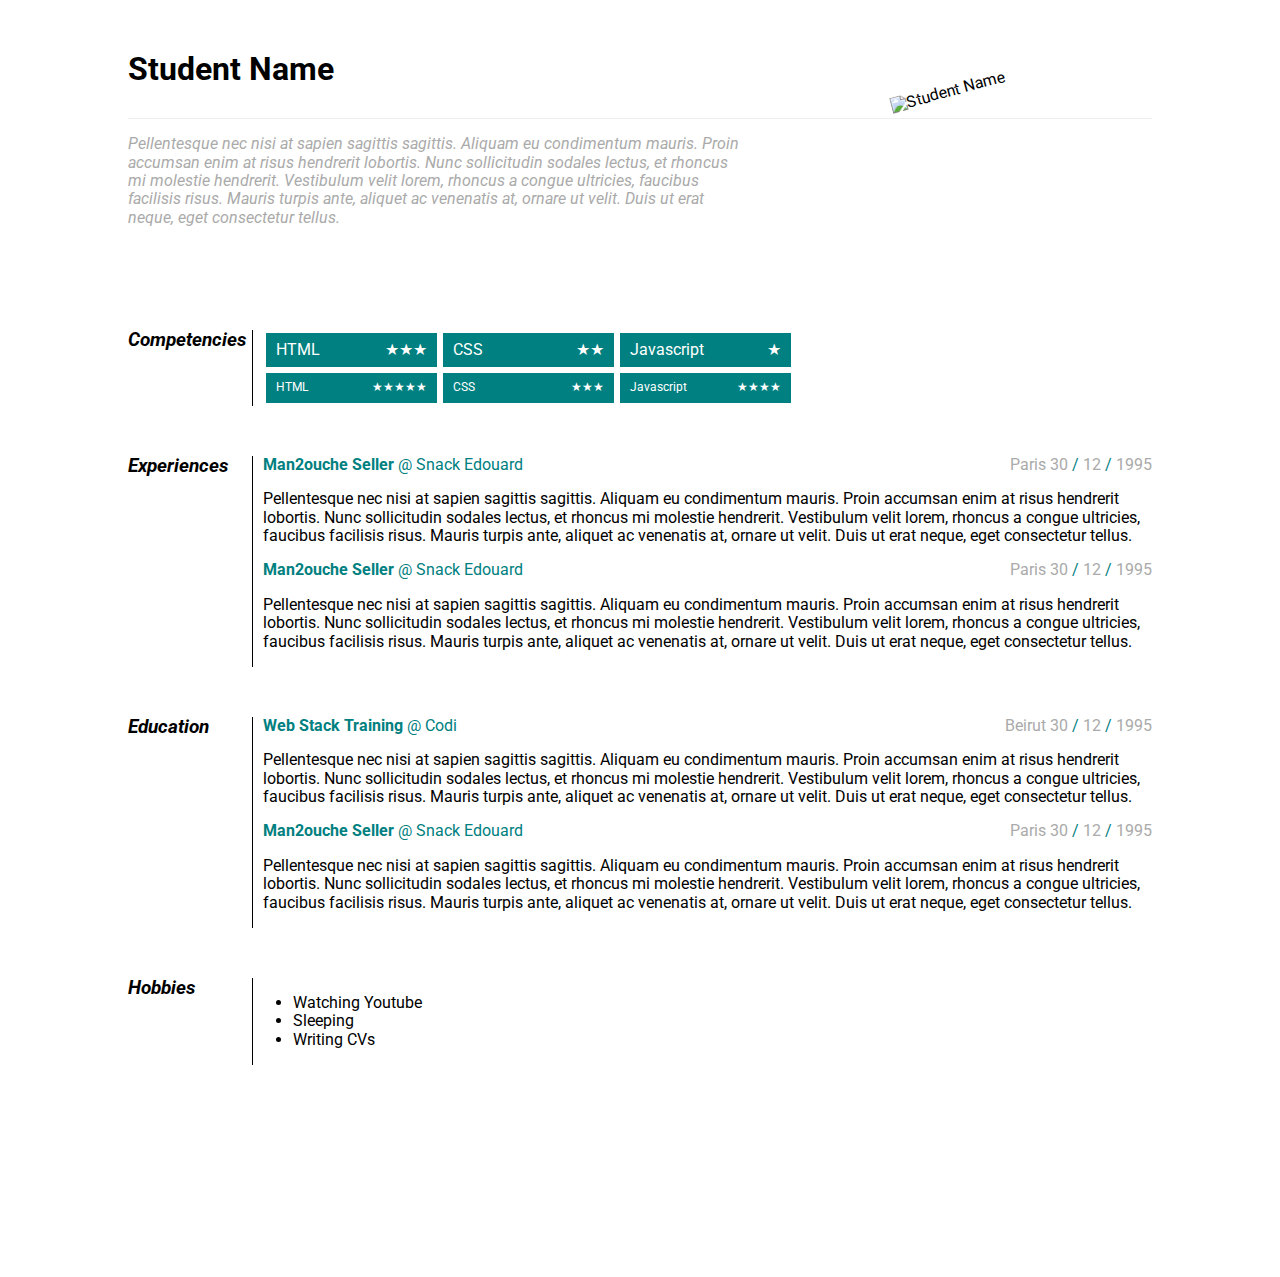
==== public/style2/index.html @ ee9941e8 "completed style-2-web" ====
<!DOCTYPE html>
<html lang="en">
  <head>
    <!-- Meta tags -->
    <meta http-equiv="content-type" content="text/html; charset=UTF-8" />
    <meta charset="utf-8" />
    <meta http-equiv="X-UA-Compatible" content="IE=edge,chrome=1" />
    <meta name="viewport" content="width=device-width, initial-scale=1.0" />
    <!-- /Meta tags -->

    <title>JStudent | CV</title>

    <!-- Stylesheets -->
    <link rel="stylesheet" href="normalize.css" />
    <link rel="stylesheet" href="style.css">
    <!-- /Stylesheets -->
  </head>
  <body>
    <div id="#wrapper">
      <header>
        <div>
          <hgroup>
            <h1>Student Name</h1>
            <h2>Codes and Sleeps</h2>
          </hgroup>
          <figure>
            <img src="../images/110x110.png" alt="Student Name" />
          </figure>
        </div>
      </header>
      <div class="content">
        <section id="about">
          <h3>About</h3>
          <p>
            Pellentesque nec nisi at sapien sagittis sagittis. Aliquam eu
            condimentum mauris. Proin accumsan enim at risus hendrerit lobortis.
            Nunc sollicitudin sodales lectus, et rhoncus mi molestie hendrerit.
            Vestibulum velit lorem, rhoncus a congue ultricies, faucibus
            facilisis risus. Mauris turpis ante, aliquet ac venenatis at, ornare
            ut velit. Duis ut erat neque, eget consectetur tellus.
          </p>
        </section>
        <section id="competencies">
          <h3>Competencies</h3>
          <div class="skills skills-primary">
            <div class="skill" data-skill="5">
              <span>HTML</span>
            </div>
            <div class="skill" data-skill="3">
              <span>CSS</span>
            </div>
            <div class="skill" data-skill="1">
              <span>Javascript</span>
            </div>
          </div>
          <div class="skills skills-secondary">
            <div class="skill" data-skill="9">
              <span>HTML</span>
            </div>
            <div class="skill" data-skill="5">
              <span>CSS</span>
            </div>
            <div class="skill" data-skill="7">
              <span>Javascript</span>
            </div>
          </div>
        </section>
        <section id="experiences">
          <h3>Experiences</h3>
          <div class="experience">
            <h4>
              <span class="experience-type">Man2ouche Seller</span>
              <span class="experience-institution">Snack Edouard</span>
            </h4>
            <div class="experience-details">
              <span class="experience-location">
                Paris
              </span>
              <span class="experience-date">
                <span class="day">30</span>
                <span class="experience-date-separator">/</span>
                <span class="month">12</span>
                <span class="experience-date-separator">/</span>
                <span class="year">1995</span>
              </span>
            </div>
            <p class="experience-description">
              Pellentesque nec nisi at sapien sagittis sagittis. Aliquam eu
              condimentum mauris. Proin accumsan enim at risus hendrerit
              lobortis. Nunc sollicitudin sodales lectus, et rhoncus mi molestie
              hendrerit. Vestibulum velit lorem, rhoncus a congue ultricies,
              faucibus facilisis risus. Mauris turpis ante, aliquet ac venenatis
              at, ornare ut velit. Duis ut erat neque, eget consectetur tellus.
            </p>
          </div>
          <div class="experience">
            <h4>
              <span class="experience-type">Man2ouche Seller</span>
              <span class="experience-institution">Snack Edouard</span>
            </h4>
            <div class="experience-details">
              <span class="experience-location">
                Paris
              </span>
              <span class="experience-date">
                <span class="day">30</span>
                <span class="experience-date-separator">/</span>
                <span class="month">12</span>
                <span class="experience-date-separator">/</span>
                <span class="year">1995</span>
              </span>
            </div>
            <p class="experience-description">
              Pellentesque nec nisi at sapien sagittis sagittis. Aliquam eu
              condimentum mauris. Proin accumsan enim at risus hendrerit
              lobortis. Nunc sollicitudin sodales lectus, et rhoncus mi molestie
              hendrerit. Vestibulum velit lorem, rhoncus a congue ultricies,
              faucibus facilisis risus. Mauris turpis ante, aliquet ac venenatis
              at, ornare ut velit. Duis ut erat neque, eget consectetur tellus.
            </p>
          </div>
        </section>
        <section id="education">
          <h3>Education</h3>
          <div class="experience">
            <h4>
              <span class="experience-type">Web Stack Training</span>
              <span class="experience-institution">Codi</span>
            </h4>
            <div class="experience-details">
              <span class="experience-location">
                Beirut
              </span>
              <span class="experience-date">
                <span class="day">30</span>
                <span class="experience-date-separator">/</span>
                <span class="month">12</span>
                <span class="experience-date-separator">/</span>
                <span class="year">1995</span>
              </span>
            </div>
            <p class="experience-description">
              Pellentesque nec nisi at sapien sagittis sagittis. Aliquam eu
              condimentum mauris. Proin accumsan enim at risus hendrerit
              lobortis. Nunc sollicitudin sodales lectus, et rhoncus mi molestie
              hendrerit. Vestibulum velit lorem, rhoncus a congue ultricies,
              faucibus facilisis risus. Mauris turpis ante, aliquet ac venenatis
              at, ornare ut velit. Duis ut erat neque, eget consectetur tellus.
            </p>
          </div>
          <div class="experience">
            <h4>
              <span class="experience-type">Man2ouche Seller</span>
              <span class="experience-institution">Snack Edouard</span>
            </h4>
            <div class="experience-details">
              <span class="experience-location">
                Paris
              </span>
              <span class="experience-date">
                <span class="day">30</span>
                <span class="experience-date-separator">/</span>
                <span class="month">12</span>
                <span class="experience-date-separator">/</span>
                <span class="year">1995</span>
              </span>
            </div>
            <p class="experience-description">
              Pellentesque nec nisi at sapien sagittis sagittis. Aliquam eu
              condimentum mauris. Proin accumsan enim at risus hendrerit
              lobortis. Nunc sollicitudin sodales lectus, et rhoncus mi molestie
              hendrerit. Vestibulum velit lorem, rhoncus a congue ultricies,
              faucibus facilisis risus. Mauris turpis ante, aliquet ac venenatis
              at, ornare ut velit. Duis ut erat neque, eget consectetur tellus.
            </p>
          </div>
        </section>
        <section id="hobbies">
          <h3>Hobbies</h3>
          <ul>
            <li>Watching Youtube</li>
            <li>Sleeping</li>
            <li>Writing CVs</li>
          </ul>
        </section>
        <section id="contact">
          <h3>Contact</h3>
          <div class="contacts">
            <dl class="contact contact-email">
              <dt class="contact-type">Email</dt>
              <dd class="contact-value">
                <a href="mailto:student@codi.tech">student@codi.tech</a>
              </dd>
            </dl>
            <dl class="contact contact-skype">
              <dt class="contact-type">Skype</dt>
              <dd class="contact-value">first-last</dd>
            </dl>
            <dl class="contact contact-phone">
              <dt class="contact-type">Phone/Whatsapp</dt>
              <dd class="contact-value">
                <a href="tel:+96170261482">+9613123123</a>
              </dd>
            </dl>
            <dl class="contact contact-github">
              <dt class="contact-type">Github</dt>
              <dd class="contact-value">
                <a href="https://github.com/User/" target="_blank">UserName</a>
              </dd>
            </dl>
            <dl class="contact contact-facebook">
              <dt class="contact-type">Facebook</dt>
              <dd class="contact-value">
                <a href="//www.facebook.com/profileName" target="_blank"
                  >Profile Name</a
                >
              </dd>
            </dl>
          </div>
        </section>
      </div>
    </div>
  </body>
</html>
---- public/style2/style.css ----
@import url('https://fonts.googleapis.com/css2?family=Roboto&display=swap');
body {
    font-family: 'Roboto', sans-serif;
    padding: 30px 10%;
}

/* Header */

hgroup h1 {
    font-weight: bold;
    border-bottom: 1px solid #eee;
    padding: 0 0 30px 0;
    margin-bottom: 0;
}

hgroup h2, #about h3, #contact h3, .contact-skype, .contact-type, .contact-value {
    display: none;
}

header img {
    width: 200px;
    position: absolute;
    top: 8%;
    right: 15%;
    transform: rotate( -15deg);
}

/* Content */

#about p {
    font-style: italic;
    color: #aaa;
    width: 60%;
    margin-top: 5px;
    margin-bottom: 10%;
}

#experiences, #education, #competencies, #hobbies {
    display: grid;
    grid-template-columns: 125px auto;
    grid-template-rows: auto auto;
    margin: 50px 0;
}

#competencies h3, #education h3, #hobbies h3, #experiences h3 {
    grid-row: 1/3;
    font-style: italic;
    font-weight: bold;
    border-right: 1.5px solid #000;
    margin: 0;
}

/* Skills */

.skills-primary, .skills-secondary {
    display: flex;
    margin-left: 10px;
}

.skill {
    padding: 8px 10px;
    margin: 3px;
    background-color: #008080;
    color: #fff;
    width: 17%;
}

.skills-secondary .skill {
    font-size: 12px;
}

.skill[data-skill='1']::after, .skill[data-skill='2']::after {
    content: '★';
    float: right;
}

.skill[data-skill='3']::after, .skill[data-skill='4']::after {
    content: '★★';
    float: right;
}

.skill[data-skill='5']::after, .skill[data-skill='6']::after {
    content: '★★★';
    float: right;
}

.skill[data-skill='7']::after, .skill[data-skill='8']::after {
    content: '★★★★';
    float: right;
}

.skill[data-skill='9']::after, .skill[data-skill='10']::after {
    content: '★★★★★';
    float: right;
}

/* Experience */

.experience {
    display: grid;
    grid-template-columns: 1fr 1fr;
    grid-template-rows: auto auto;
    margin-left: 10px;
}

.experience-details {
    text-align: end;
}

.experience-description {
    grid-column: 1/3;
}

.experience h4 {
    margin-top: 0;
}

.experience h4 {
    color: #008080;
    margin-bottom: 0;
}

.experience-institution {
    font-weight: normal;
}

.experience-institution::before {
    content: '@ ';
}

.experience-details {
    color: #aaa;
    margin-left: 15px;
}

.experience-date-separator {
    color: #008080;
}

/* Contact */

.contacts {
    display: flex;
    justify-content: center;
}

.contact-email {
    background-image: url(../images/email.png);
    background-position: center;
    background-size: cover;
    display: block;
    width: 200px;
    height: 100px;
}

.contact-phone {
    background-image: url(../images/phone.png);
    background-position: center;
    background-size: cover;
    width: 100px;
    height: 100px;
}

.contact-github {
    background-image: url(../images/github.png);
    background-position: center;
    background-size: cover;
    width: 130px;
    height: 100px;
}

.contact-facebook {
    background-image: url(../images/facebook.png);
    background-position: center;
    background-size: cover;
    width: 100px;
    height: 100px;
}
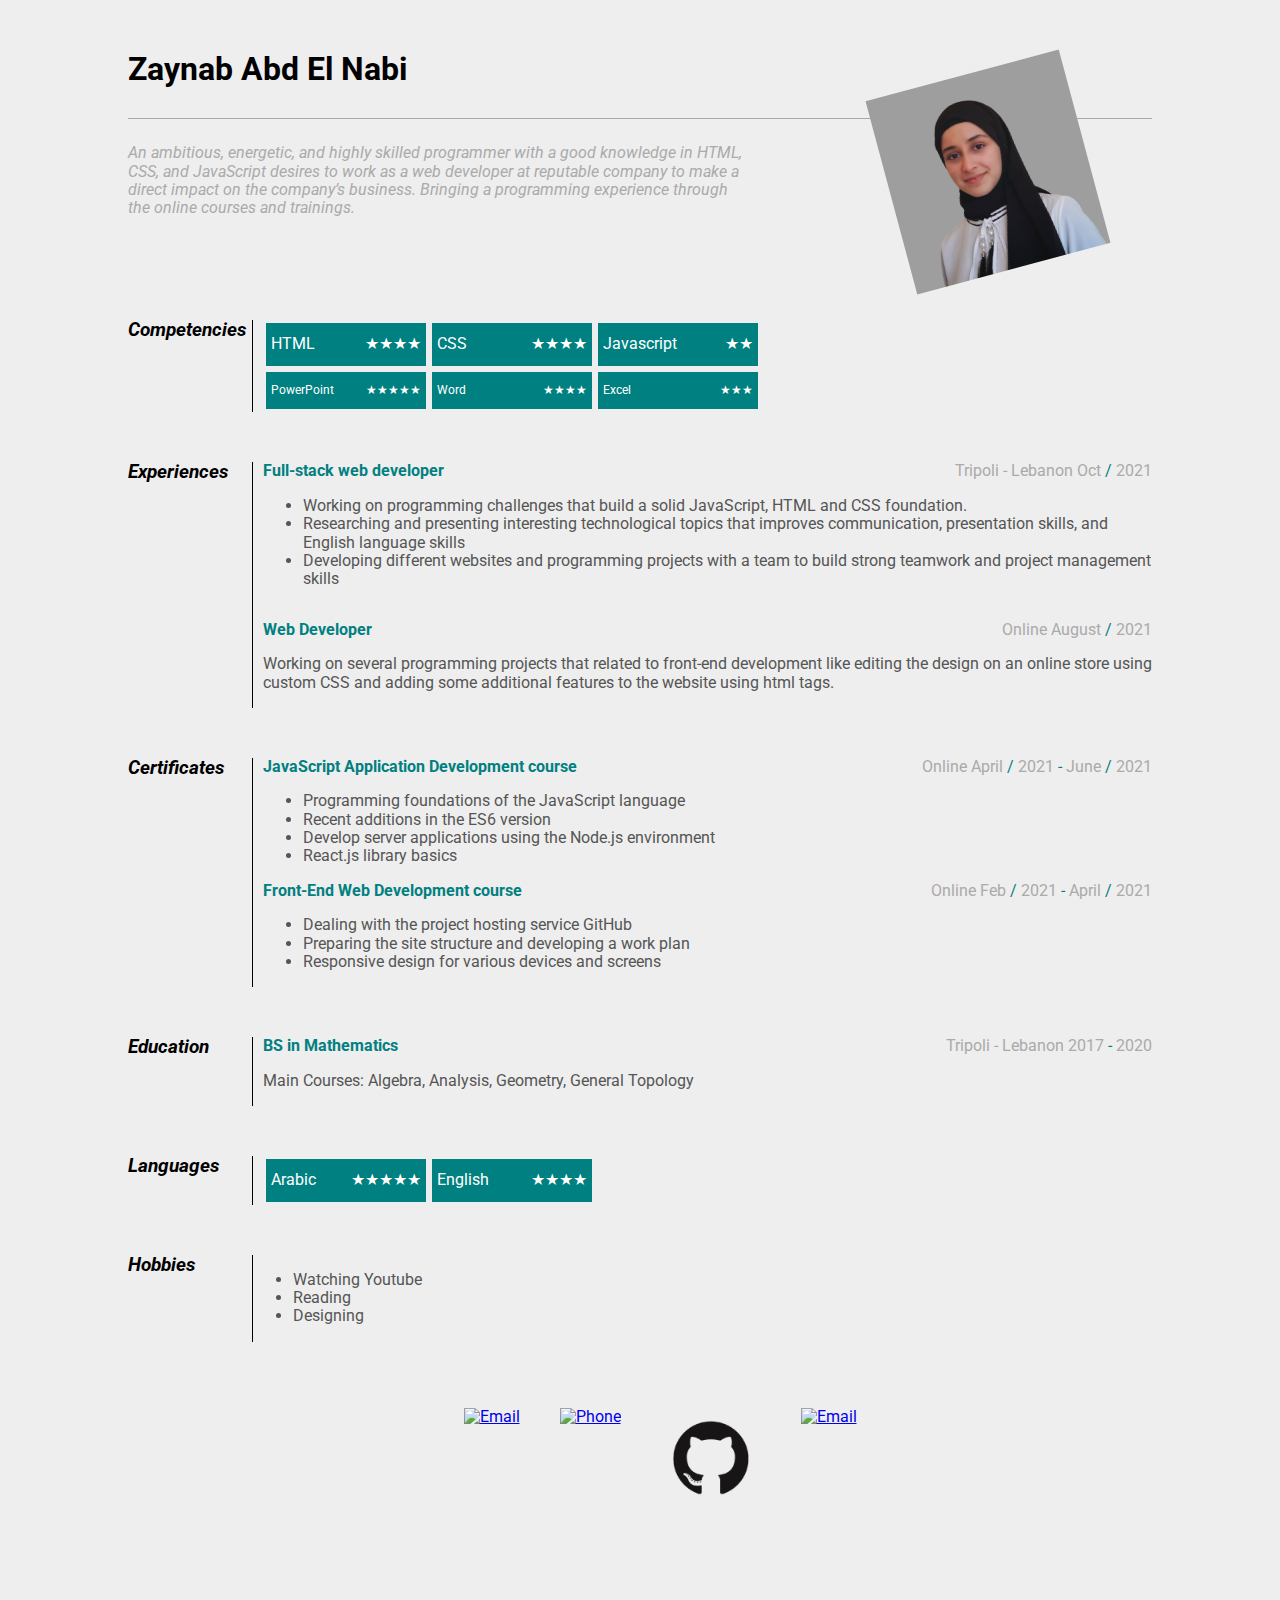
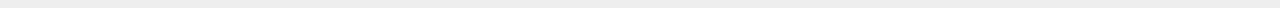
==== commit c1845cf6: "add content to html - style 2" ====
--- a/public/style2/index.html
+++ b/public/style2/index.html
@@ -8,7 +8,7 @@
     <meta name="viewport" content="width=device-width, initial-scale=1.0" />
     <!-- /Meta tags -->
 
-    <title>JStudent | CV</title>
+    <title>Zaynab Abd El Nabi | CV</title>
 
     <!-- Stylesheets -->
     <link rel="stylesheet" href="normalize.css" />
@@ -20,11 +20,11 @@
       <header>
         <div>
           <hgroup>
-            <h1>Student Name</h1>
-            <h2>Codes and Sleeps</h2>
+            <h1>Zaynab Abd El Nabi</h1>
+            <h2>Web Developer</h2>
           </hgroup>
           <figure>
-            <img src="../images/110x110.png" alt="Student Name" />
+            <img src="../images/zaynab.abdelnabi.png" alt="Student Name" width="150" height="150"/>
           </figure>
         </div>
       </header>
@@ -32,36 +32,34 @@
         <section id="about">
           <h3>About</h3>
           <p>
-            Pellentesque nec nisi at sapien sagittis sagittis. Aliquam eu
-            condimentum mauris. Proin accumsan enim at risus hendrerit lobortis.
-            Nunc sollicitudin sodales lectus, et rhoncus mi molestie hendrerit.
-            Vestibulum velit lorem, rhoncus a congue ultricies, faucibus
-            facilisis risus. Mauris turpis ante, aliquet ac venenatis at, ornare
-            ut velit. Duis ut erat neque, eget consectetur tellus.
+            An ambitious, energetic, and highly skilled programmer with a good knowledge in HTML, CSS, and
+            JavaScript desires to work as a web developer at reputable company to make a direct
+            impact on the company’s business. Bringing a programming experience
+            through the online courses and trainings.
           </p>
         </section>
         <section id="competencies">
           <h3>Competencies</h3>
           <div class="skills skills-primary">
-            <div class="skill" data-skill="5">
+            <div class="skill" data-skill="7">
               <span>HTML</span>
             </div>
-            <div class="skill" data-skill="3">
+            <div class="skill" data-skill="8">
               <span>CSS</span>
             </div>
-            <div class="skill" data-skill="1">
+            <div class="skill" data-skill="4">
               <span>Javascript</span>
             </div>
           </div>
           <div class="skills skills-secondary">
             <div class="skill" data-skill="9">
-              <span>HTML</span>
-            </div>
-            <div class="skill" data-skill="5">
-              <span>CSS</span>
+              <span>PowerPoint</span>
             </div>
             <div class="skill" data-skill="7">
-              <span>Javascript</span>
+              <span>Word</span>
+            </div>
+            <div class="skill" data-skill="6">
+              <span>Excel</span>
             </div>
           </div>
         </section>
@@ -69,118 +67,140 @@
           <h3>Experiences</h3>
           <div class="experience">
             <h4>
-              <span class="experience-type">Man2ouche Seller</span>
-              <span class="experience-institution">Snack Edouard</span>
-            </h4>
-            <div class="experience-details">
-              <span class="experience-location">
-                Paris
-              </span>
-              <span class="experience-date">
-                <span class="day">30</span>
-                <span class="experience-date-separator">/</span>
-                <span class="month">12</span>
-                <span class="experience-date-separator">/</span>
-                <span class="year">1995</span>
+              <span class="experience-type">Full-stack web developer</span>
+              <span class="experience-institution">Codi</span>
+            </h4>
+            <div class="experience-details">
+              <span class="experience-location">
+                Tripoli - Lebanon
+              </span>
+              <span class="experience-date">
+                <span class="month">Oct</span>
+                <span class="experience-date-separator">/</span>
+                <span class="year">2021</span>
+              </span>
+            </div>
+            <ul class="experience-description">
+              <li>Working on programming challenges that build a solid JavaScript, HTML and CSS foundation.</li>
+              <li>Researching and presenting interesting technological topics that improves communication, presentation skills, and English language skills</li>
+              <li>Developing different websites and programming projects with a team to build strong teamwork and project management skills</li>
+            <ul>
+            </p>
+          </div>
+          <div class="experience">
+            <h4>
+              <span class="experience-type">Web Developer</span>
+              <span class="experience-institution">Freelancer</span>
+            </h4>
+            <div class="experience-details">
+              <span class="experience-location">
+                Online
+              </span>
+              <span class="experience-date">
+                <span class="month">August</span>
+                <span class="experience-date-separator">/</span>
+                <span class="year">2021</span>
               </span>
             </div>
             <p class="experience-description">
-              Pellentesque nec nisi at sapien sagittis sagittis. Aliquam eu
-              condimentum mauris. Proin accumsan enim at risus hendrerit
-              lobortis. Nunc sollicitudin sodales lectus, et rhoncus mi molestie
-              hendrerit. Vestibulum velit lorem, rhoncus a congue ultricies,
-              faucibus facilisis risus. Mauris turpis ante, aliquet ac venenatis
-              at, ornare ut velit. Duis ut erat neque, eget consectetur tellus.
+              Working on several programming projects that related to front-end development like editing the design on an online store
+              using custom CSS and adding some additional features to the website using html tags.
             </p>
           </div>
-          <div class="experience">
-            <h4>
-              <span class="experience-type">Man2ouche Seller</span>
-              <span class="experience-institution">Snack Edouard</span>
-            </h4>
-            <div class="experience-details">
-              <span class="experience-location">
-                Paris
-              </span>
-              <span class="experience-date">
-                <span class="day">30</span>
-                <span class="experience-date-separator">/</span>
-                <span class="month">12</span>
-                <span class="experience-date-separator">/</span>
-                <span class="year">1995</span>
-              </span>
-            </div>
-            <p class="experience-description">
-              Pellentesque nec nisi at sapien sagittis sagittis. Aliquam eu
-              condimentum mauris. Proin accumsan enim at risus hendrerit
-              lobortis. Nunc sollicitudin sodales lectus, et rhoncus mi molestie
-              hendrerit. Vestibulum velit lorem, rhoncus a congue ultricies,
-              faucibus facilisis risus. Mauris turpis ante, aliquet ac venenatis
-              at, ornare ut velit. Duis ut erat neque, eget consectetur tellus.
-            </p>
+        </section>
+        <section id="certificates">
+          <h3>Certificates</h3>
+          <div class="experience">
+            <h4>
+              <span class="experience-type"> JavaScript Application Development course</span>
+              <span class="experience-institution">Hsoub Academy</span>
+            </h4>
+            <div class="experience-details">
+              <span class="experience-location">
+                Online
+              </span>
+              <span class="experience-date">
+                <span class="month">April</span>
+                <span class="experience-date-separator">/</span>
+                <span class="year">2021</span>
+                <span class="experience-date-separator">-</span>
+                <span class="month">June</span>
+                <span class="experience-date-separator">/</span>
+                <span class="year">2021</span>
+              </span>
+            </div>
+            <ul class="experience-description">
+              <li>Programming foundations of the JavaScript language</li>
+              <li>Recent additions in the ES6 version</li>
+              <li>Develop server applications using the Node.js environment</li>
+              <li>React.js library basics</li>
+            </ul>
+          </div>
+          <div class="experience">
+            <h4>
+              <span class="experience-type">Front-End Web Development course</span>
+              <span class="experience-institution">Hsoub Academy</span>
+            </h4>
+            <div class="experience-details">
+              <span class="experience-location">
+                Online
+              </span>
+              <span class="experience-date">
+                <span class="month">Feb</span>
+                <span class="experience-date-separator">/</span>
+                <span class="year">2021</span>
+                <span class="experience-date-separator">-</span>
+                <span class="month">April</span>
+                <span class="experience-date-separator">/</span>
+                <span class="year">2021</span>
+              </span>
+            </div>
+            <ul class="experience-description">
+              <li>Dealing with the project hosting service GitHub</li>
+              <li>Preparing the site structure and developing a work plan</li>
+              <li>Responsive design for various devices and screens</li>
+            </ul>
           </div>
         </section>
         <section id="education">
           <h3>Education</h3>
           <div class="experience">
             <h4>
-              <span class="experience-type">Web Stack Training</span>
-              <span class="experience-institution">Codi</span>
-            </h4>
-            <div class="experience-details">
-              <span class="experience-location">
-                Beirut
-              </span>
-              <span class="experience-date">
-                <span class="day">30</span>
-                <span class="experience-date-separator">/</span>
-                <span class="month">12</span>
-                <span class="experience-date-separator">/</span>
-                <span class="year">1995</span>
+              <span class="experience-type">BS in Mathematics</span>
+              <span class="experience-institution">Lebanese University</span>
+            </h4>
+            <div class="experience-details">
+              <span class="experience-location">
+                Tripoli - Lebanon
+              </span>
+              <span class="experience-date">
+                <span class="year">2017</span>
+                <span class="experience-date-separator">-</span>
+                <span class="year">2020</span>
               </span>
             </div>
             <p class="experience-description">
-              Pellentesque nec nisi at sapien sagittis sagittis. Aliquam eu
-              condimentum mauris. Proin accumsan enim at risus hendrerit
-              lobortis. Nunc sollicitudin sodales lectus, et rhoncus mi molestie
-              hendrerit. Vestibulum velit lorem, rhoncus a congue ultricies,
-              faucibus facilisis risus. Mauris turpis ante, aliquet ac venenatis
-              at, ornare ut velit. Duis ut erat neque, eget consectetur tellus.
+              Main Courses: Algebra, Analysis, Geometry, General Topology
             </p>
           </div>
-          <div class="experience">
-            <h4>
-              <span class="experience-type">Man2ouche Seller</span>
-              <span class="experience-institution">Snack Edouard</span>
-            </h4>
-            <div class="experience-details">
-              <span class="experience-location">
-                Paris
-              </span>
-              <span class="experience-date">
-                <span class="day">30</span>
-                <span class="experience-date-separator">/</span>
-                <span class="month">12</span>
-                <span class="experience-date-separator">/</span>
-                <span class="year">1995</span>
-              </span>
-            </div>
-            <p class="experience-description">
-              Pellentesque nec nisi at sapien sagittis sagittis. Aliquam eu
-              condimentum mauris. Proin accumsan enim at risus hendrerit
-              lobortis. Nunc sollicitudin sodales lectus, et rhoncus mi molestie
-              hendrerit. Vestibulum velit lorem, rhoncus a congue ultricies,
-              faucibus facilisis risus. Mauris turpis ante, aliquet ac venenatis
-              at, ornare ut velit. Duis ut erat neque, eget consectetur tellus.
-            </p>
+        </section>
+        <section id="languages">
+          <h3>Languages</h3>
+          <div class="skills">
+            <div class="skill" data-skill="10">
+              <span>Arabic</span>
+            </div>
+            <div class="skill" data-skill="8">
+              <span>English</span>
+            </div>
           </div>
         </section>
         <section id="hobbies">
           <h3>Hobbies</h3>
           <ul>
             <li>Watching Youtube</li>
-            <li>Sleeping</li>
-            <li>Writing CVs</li>
+            <li>Reading</li>
+            <li>Designing</li>
           </ul>
         </section>
         <section id="contact">
@@ -189,30 +209,30 @@
             <dl class="contact contact-email">
               <dt class="contact-type">Email</dt>
               <dd class="contact-value">
-                <a href="mailto:student@codi.tech">student@codi.tech</a>
+                <a href="mailto:zaynab.abdelnabi@gmail.com"><img src="../images/email.png" alt="Email" width="100" height="100"></a>
               </dd>
             </dl>
             <dl class="contact contact-skype">
               <dt class="contact-type">Skype</dt>
-              <dd class="contact-value">first-last</dd>
+              <dd class="contact-value">Zaynab-AbdElNabi</dd>
             </dl>
             <dl class="contact contact-phone">
               <dt class="contact-type">Phone/Whatsapp</dt>
               <dd class="contact-value">
-                <a href="tel:+96170261482">+9613123123</a>
+                <a href="tel:+96181286345"><img src="../images/phone.png" alt="Phone" width="100" height="100"></a>
               </dd>
             </dl>
             <dl class="contact contact-github">
               <dt class="contact-type">Github</dt>
               <dd class="contact-value">
-                <a href="https://github.com/User/" target="_blank">UserName</a>
+                <a href="https://github.com/zaynab-abdelnabi" target="_blank"><img src="../images/github-new.png" alt="GitHub" width="100" height="100"></a>
               </dd>
             </dl>
             <dl class="contact contact-facebook">
               <dt class="contact-type">Facebook</dt>
               <dd class="contact-value">
-                <a href="//www.facebook.com/profileName" target="_blank"
-                  >Profile Name</a
+                <a href="https://www.facebook.com/zaynab.abdelnabi/" target="_blank"
+                  ><img src="../images/facebook.png" alt="Email" width="100" height="100"></a
                 >
               </dd>
             </dl>
--- a/public/style2/style.css
+++ b/public/style2/style.css
@@ -2,23 +2,25 @@
 body {
     font-family: 'Roboto', sans-serif;
     padding: 30px 10%;
+    background-color: #eee;
 }
 
 /* Header */
 
 hgroup h1 {
     font-weight: bold;
-    border-bottom: 1px solid #eee;
+    border-bottom: 1px solid #aaa;
     padding: 0 0 30px 0;
     margin-bottom: 0;
 }
 
-hgroup h2, #about h3, #contact h3, .contact-skype, .contact-type, .contact-value {
+hgroup h2, #about h3, #contact h3, .contact-skype, .contact-type, .experience-institution {
     display: none;
 }
 
 header img {
     width: 200px;
+    height: 200px;
     position: absolute;
     top: 8%;
     right: 15%;
@@ -27,22 +29,30 @@
 
 /* Content */
 
+#about {
+    margin-top: 25px !important;
+}
+
+#about, #contact {
+    display: block;
+}
+
 #about p {
     font-style: italic;
     color: #aaa;
     width: 60%;
-    margin-top: 5px;
+    margin-top: 15px;
     margin-bottom: 10%;
 }
 
-#experiences, #education, #competencies, #hobbies {
+section {
     display: grid;
     grid-template-columns: 125px auto;
     grid-template-rows: auto auto;
     margin: 50px 0;
 }
 
-#competencies h3, #education h3, #hobbies h3, #experiences h3 {
+section h3 {
     grid-row: 1/3;
     font-style: italic;
     font-weight: bold;
@@ -50,19 +60,23 @@
     margin: 0;
 }
 
+section ul {
+    color: #555;
+}
+
 /* Skills */
 
-.skills-primary, .skills-secondary {
+.skills {
     display: flex;
     margin-left: 10px;
 }
 
 .skill {
-    padding: 8px 10px;
+    padding: 12px 5px;
     margin: 3px;
     background-color: #008080;
     color: #fff;
-    width: 17%;
+    width: 150px;
 }
 
 .skills-secondary .skill {
@@ -109,6 +123,7 @@
 
 .experience-description {
     grid-column: 1/3;
+    color: #555;
 }
 
 .experience h4 {
@@ -124,10 +139,6 @@
     font-weight: normal;
 }
 
-.experience-institution::before {
-    content: '@ ';
-}
-
 .experience-details {
     color: #aaa;
     margin-left: 15px;
@@ -142,37 +153,81 @@
 .contacts {
     display: flex;
     justify-content: center;
-}
-
-.contact-email {
+    flex-wrap: wrap;
+}
+
+/* .contact-email {
     background-image: url(../images/email.png);
     background-position: center;
     background-size: cover;
-    display: block;
-    width: 200px;
-    height: 100px;
-}
-
-.contact-phone {
+    width: 130px;
+    height: 100px;
+} */
+
+/* .contact-phone {
     background-image: url(../images/phone.png);
     background-position: center;
     background-size: cover;
     width: 100px;
     height: 100px;
-}
-
-.contact-github {
-    background-image: url(../images/github.png);
+} */
+
+/* .contact-github {
+    background-image: url(../images/github-new.png);
     background-position: center;
     background-size: cover;
     width: 130px;
     height: 100px;
-}
-
-.contact-facebook {
+} */
+
+/* .contact-facebook {
     background-image: url(../images/facebook.png);
     background-position: center;
     background-size: cover;
     width: 100px;
     height: 100px;
+} */
+
+/* Media Query */
+
+@media screen and (max-width:767px) {
+    section {
+        display: block;
+    }
+    section h3 {
+        border: none;
+        margin-bottom: 40px;
+    }
+    section h3::after {
+        content: '';
+        display: block;
+        width: 150px;
+        height: 2px;
+        background-color: black;
+    }
+    figure {
+        display: none;
+    }
+    #about p {
+        width: 100%;
+    }
+    .skills {
+        margin-left: 0;
+    }
+    .skill {
+        width: 30%;
+    }
+    .experience {
+        margin-left: 0;
+    }
+    .experience-details {
+        font-size: 12px;
+    }
+}
+
+@media screen and (max-width:460px) {
+    .skill::after {
+        width: 100%;
+        text-align: end;
+    }
 }